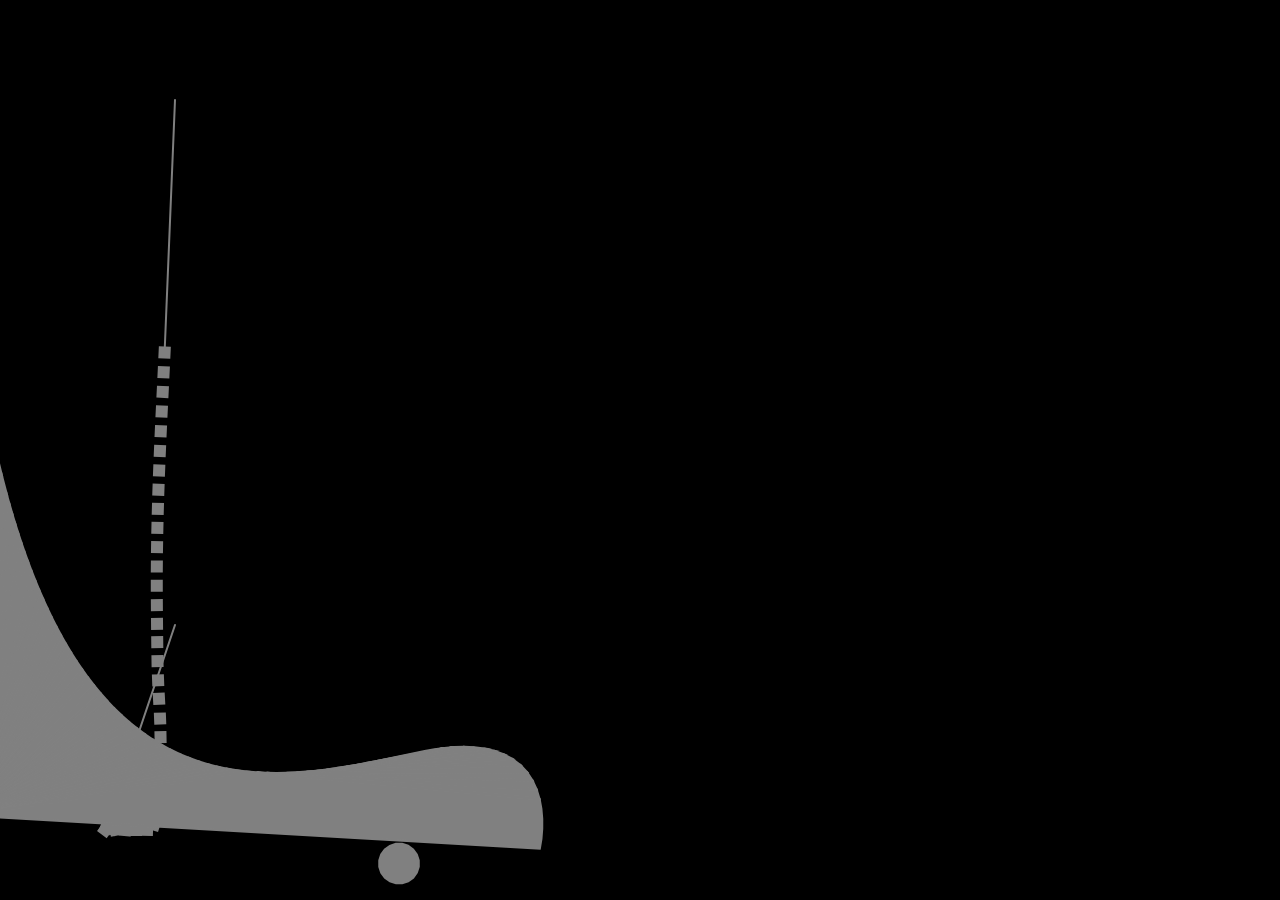
==== air/index.html @ 13b6eb5d "got svgs working" ====
<!DOCTYPE html>
<html lang="en">
  <head>
    <meta charset="utf-8" />
    <meta name="viewport" content="width=device-width, initial-scale=1.0">

    <title>Sketch</title>

    <link rel="stylesheet" type="text/css" href="../style.css">
    <!-- <script src="https://cdnjs.cloudflare.com/ajax/libs/matter-js/0.17.1/matter.min.js"></script> -->
    <script src="../libraries/p5.min.js"></script>
    <script src="../libraries/p5.sound.min.js"></script>
    <script language="javascript" type="text/javascript" src="../libraries/decomp.min.js"></script>
    <script language="javascript" type="text/javascript" src="../libraries/pathseg.js"></script>
    <script language="javascript" type="text/javascript" src="../libraries/p5.js"></script>
    <script language="javascript" type="text/javascript" src="../libraries/matter.js"></script>
    <script language="javascript" type="text/javascript" src="../libraries/helpers.js"></script>

  </head>

  <body>
    <!-- <script src="sketch.js"></script> -->
    <script src="test.js"></script>
    <script src="../components/air/Particle.js"></script>

    <!-- ADD IN THE SCRIPTS YOU USE HERE YOU BUMS -->
  </body>
</html>
---- style.css ----
html, body {
  margin: 0;
  padding: 0;
}

canvas {
  display: block;
}
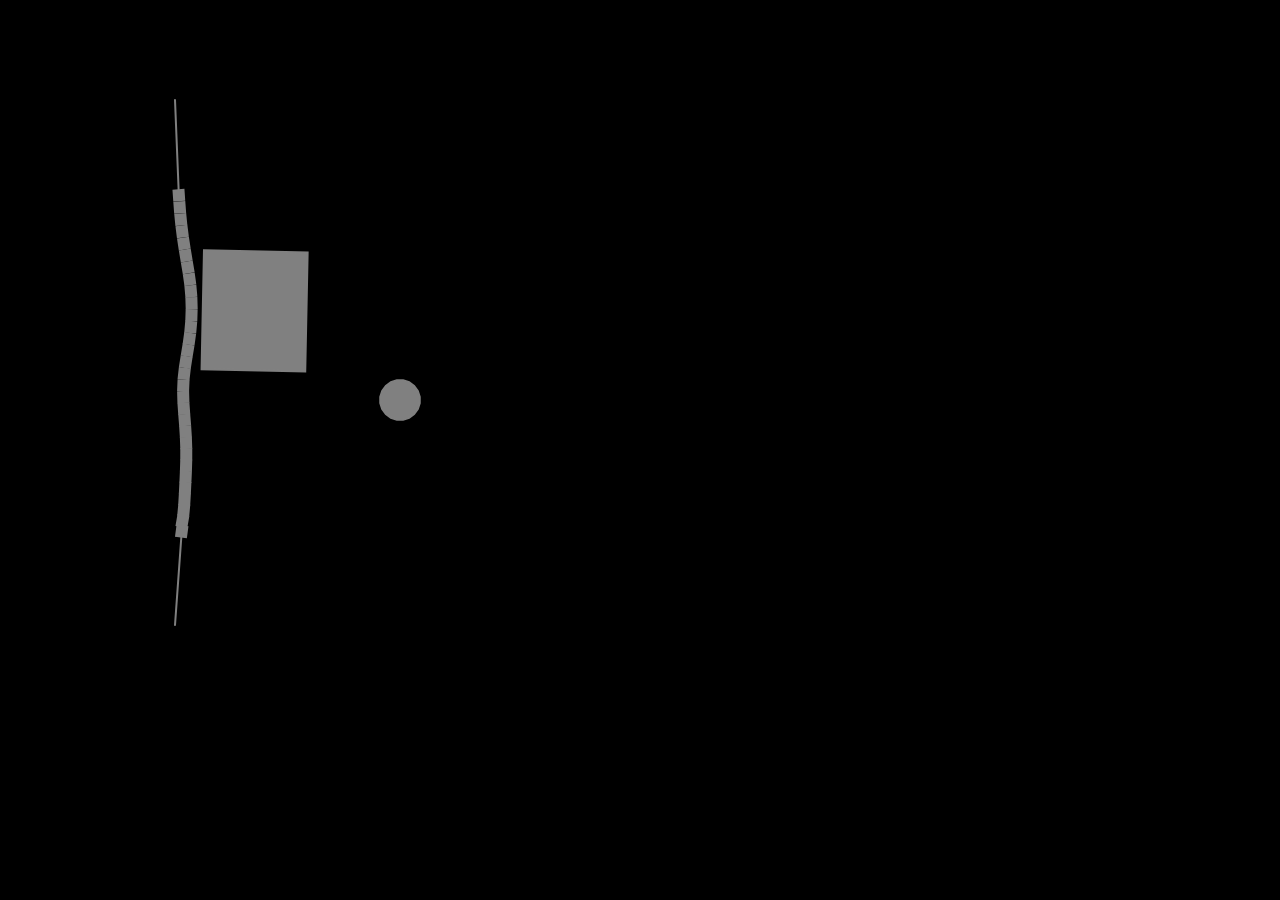
==== commit 4dcbd7dc: "figured out reliable svgs" ====
--- a/air/index.html
+++ b/air/index.html
@@ -7,11 +7,10 @@
     <title>Sketch</title>
 
     <link rel="stylesheet" type="text/css" href="../style.css">
-    <!-- <script src="https://cdnjs.cloudflare.com/ajax/libs/matter-js/0.17.1/matter.min.js"></script> -->
+    <script language="javascript" type="text/javascript" src="../libraries/decomp.min.js"></script>
+    <script language="javascript" type="text/javascript" src="../libraries/pathseg.js"></script>
     <script src="../libraries/p5.min.js"></script>
     <script src="../libraries/p5.sound.min.js"></script>
-    <script language="javascript" type="text/javascript" src="../libraries/decomp.min.js"></script>
-    <script language="javascript" type="text/javascript" src="../libraries/pathseg.js"></script>
     <script language="javascript" type="text/javascript" src="../libraries/p5.js"></script>
     <script language="javascript" type="text/javascript" src="../libraries/matter.js"></script>
     <script language="javascript" type="text/javascript" src="../libraries/helpers.js"></script>
@@ -21,7 +20,6 @@
   <body>
     <!-- <script src="sketch.js"></script> -->
     <script src="test.js"></script>
-    <script src="../components/air/Particle.js"></script>
 
     <!-- ADD IN THE SCRIPTS YOU USE HERE YOU BUMS -->
   </body>
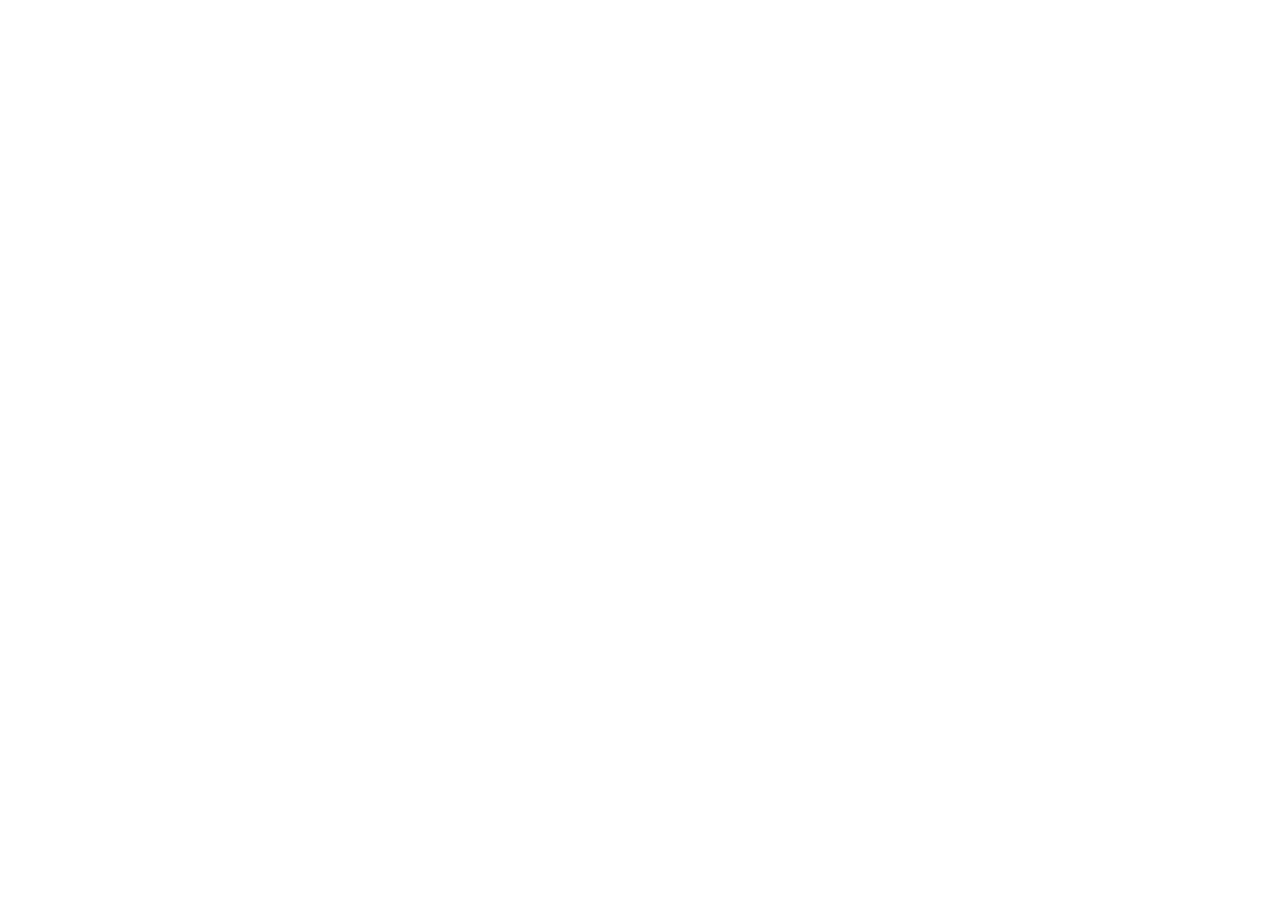
==== commit dcc34514: "advanced conditionals with onFinished" ====
--- a/air/index.html
+++ b/air/index.html
@@ -19,6 +19,8 @@
 
   <body>
     <!-- <script src="sketch.js"></script> -->
+    <script src="conditional.js"></script>
+    <script src="Ragdoll.js"></script>
     <script src="test.js"></script>
 
     <!-- ADD IN THE SCRIPTS YOU USE HERE YOU BUMS -->
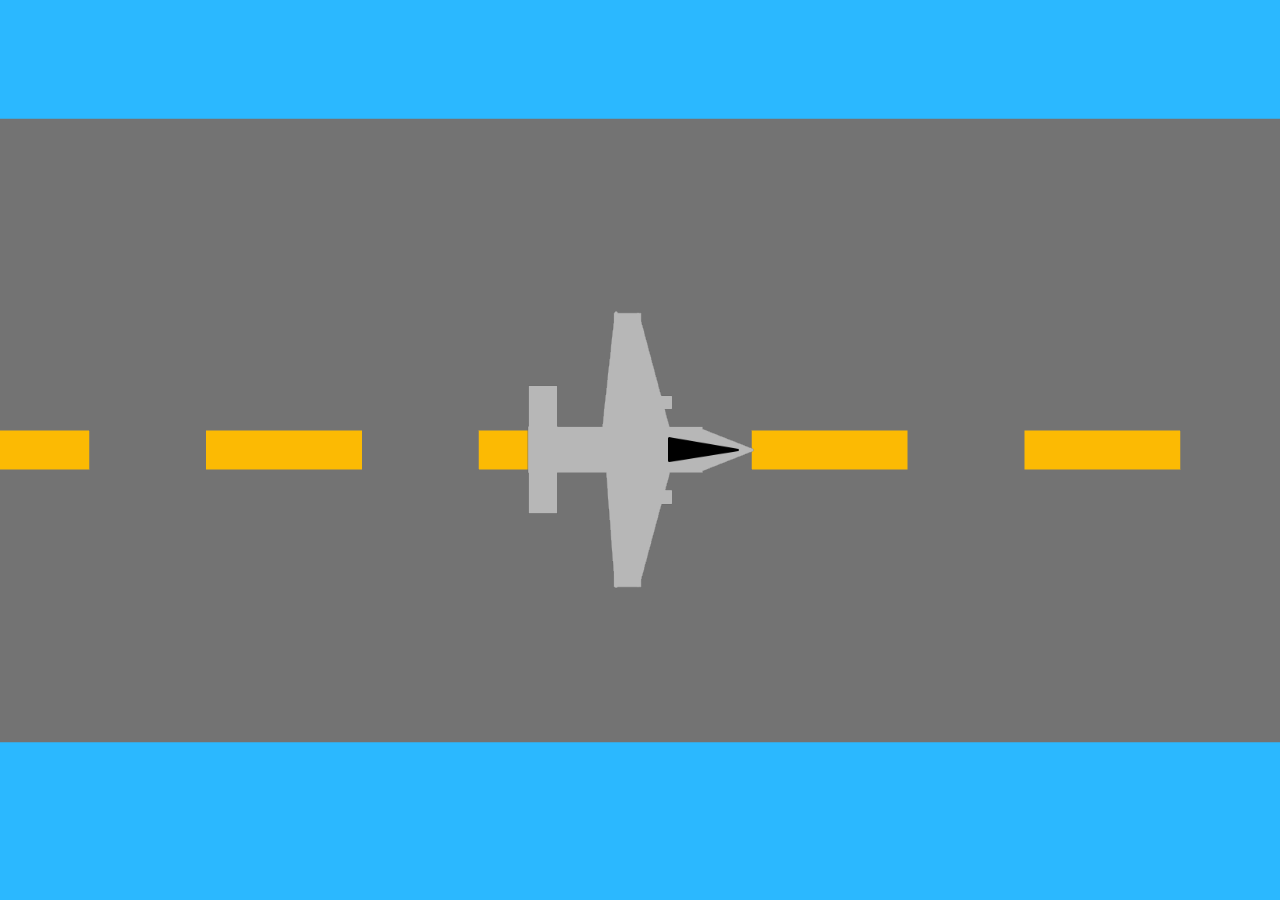
==== commit 059b9529: "added runway" ====
--- a/air/index.html
+++ b/air/index.html
@@ -14,13 +14,26 @@
     <script language="javascript" type="text/javascript" src="../libraries/p5.js"></script>
     <script language="javascript" type="text/javascript" src="../libraries/matter.js"></script>
     <script language="javascript" type="text/javascript" src="../libraries/helpers.js"></script>
+    <style>
+      body {
+        padding: 0;
+        margin: 0;
+      }
 
+      #sprite-background {
+        position: absolute;
+        width: 100%;
+        height: 100%;
+        background: url('resources/air_background.png') no-repeat;
+        z-index: -1;
+      }
+    </style>
   </head>
 
   <body>
     <!-- <script src="sketch.js"></script> -->
     <script src="conditional.js"></script>
-    <script src="Ragdoll.js"></script>
+    <!-- <script src="Ragdoll.js"></script> -->
     <script src="test.js"></script>
 
     <!-- ADD IN THE SCRIPTS YOU USE HERE YOU BUMS -->
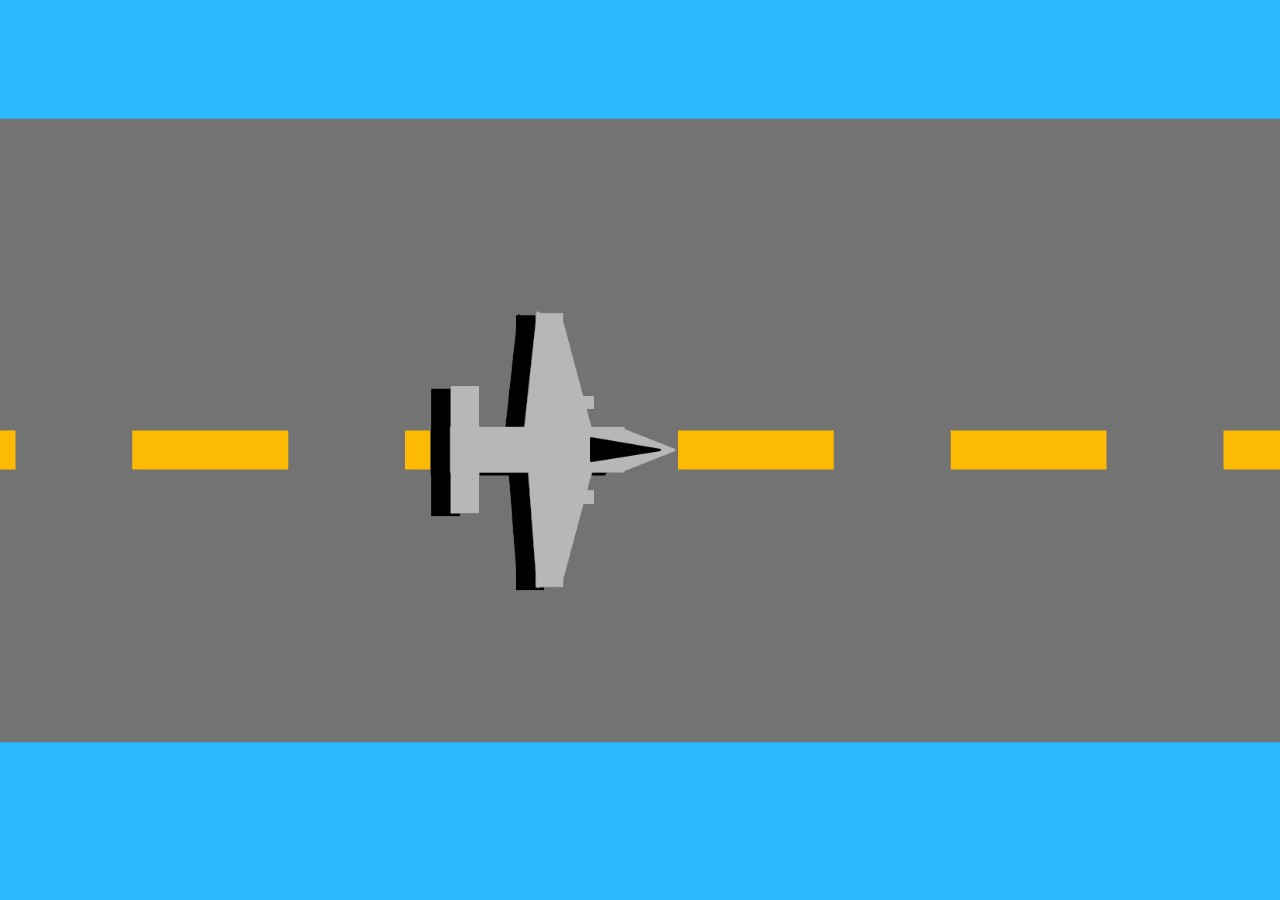
==== commit 19622ad4: "going too fast" ====
--- a/air/index.html
+++ b/air/index.html
@@ -33,6 +33,7 @@
   <body>
     <!-- <script src="sketch.js"></script> -->
     <script src="conditional.js"></script>
+    <script src="ice-particle-peg.js"></script>
     <!-- <script src="Ragdoll.js"></script> -->
     <script src="test.js"></script>
 
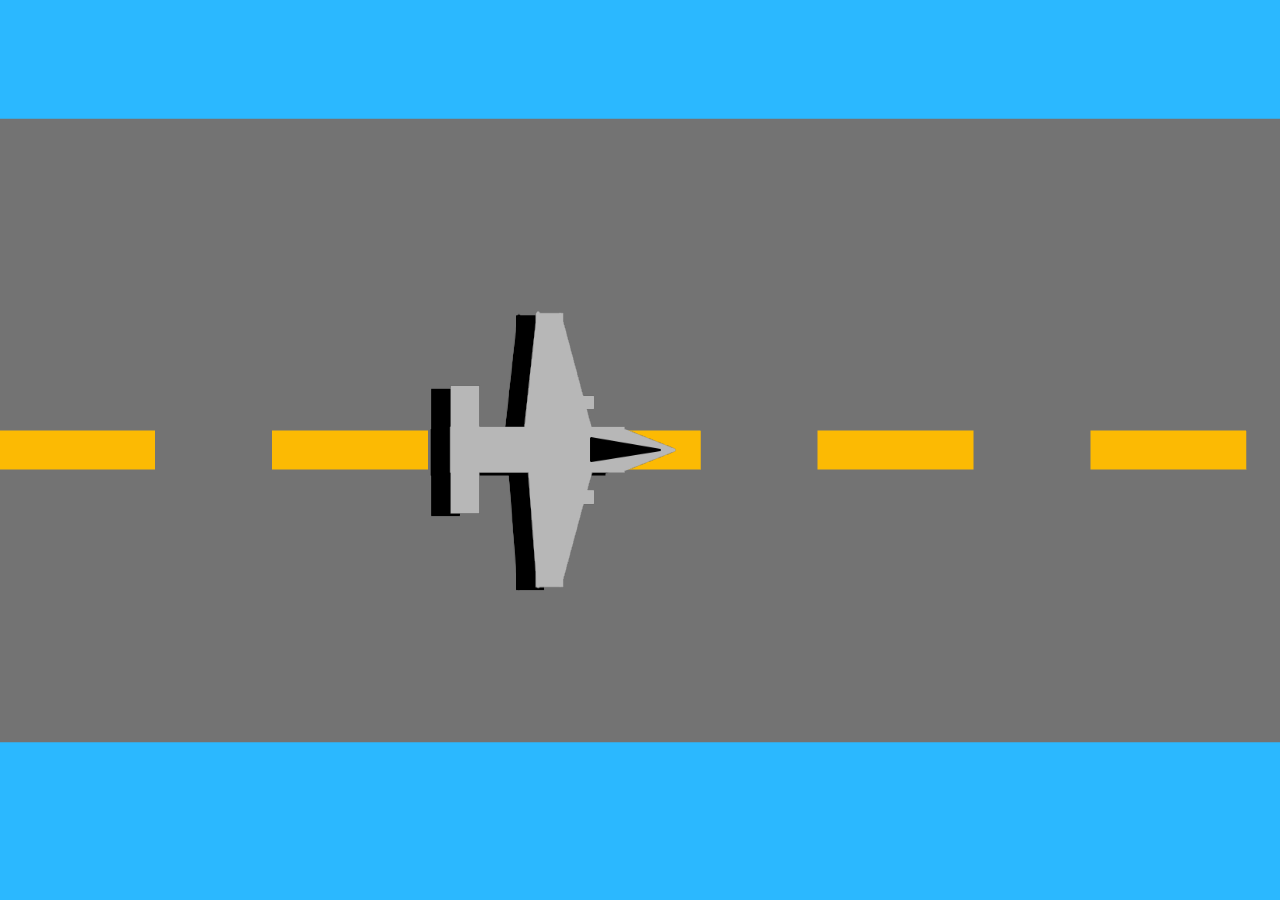
==== commit ae45c1ae: "move to desktop" ====
--- a/air/index.html
+++ b/air/index.html
@@ -3,8 +3,7 @@
   <head>
     <meta charset="utf-8" />
     <meta name="viewport" content="width=device-width, initial-scale=1.0">
-
-    <title>Sketch</title>
+    <title>Dead Men Tell No Tales</title>
 
     <link rel="stylesheet" type="text/css" href="../style.css">
     <script language="javascript" type="text/javascript" src="../libraries/decomp.min.js"></script>
@@ -19,7 +18,6 @@
         padding: 0;
         margin: 0;
       }
-
       #sprite-background {
         position: absolute;
         width: 100%;
@@ -33,8 +31,8 @@
   <body>
     <!-- <script src="sketch.js"></script> -->
     <script src="conditional.js"></script>
-    <script src="ice-particle-peg.js"></script>
-    <!-- <script src="Ragdoll.js"></script> -->
+    <script src="air-particle-peg.js"></script>
+    <script src="Ragdoll.js"></script>
     <script src="test.js"></script>
 
     <!-- ADD IN THE SCRIPTS YOU USE HERE YOU BUMS -->
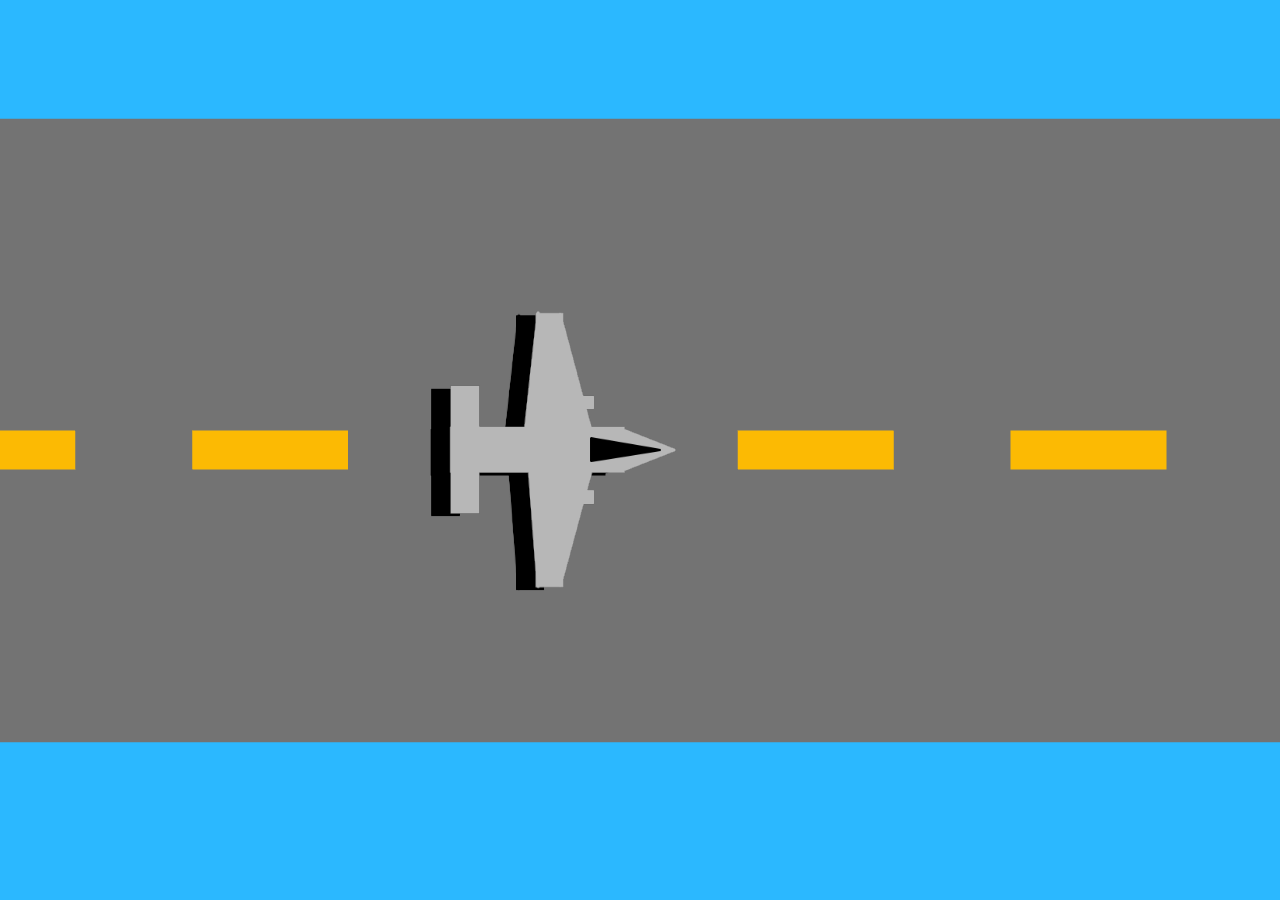
==== commit 6b22b260: "abahay" ====
--- a/air/index.html
+++ b/air/index.html
@@ -33,6 +33,7 @@
     <script src="conditional.js"></script>
     <script src="air-particle-peg.js"></script>
     <script src="Ragdoll.js"></script>
+    <script src="cloth.js"></script>
     <script src="test.js"></script>
 
     <!-- ADD IN THE SCRIPTS YOU USE HERE YOU BUMS -->
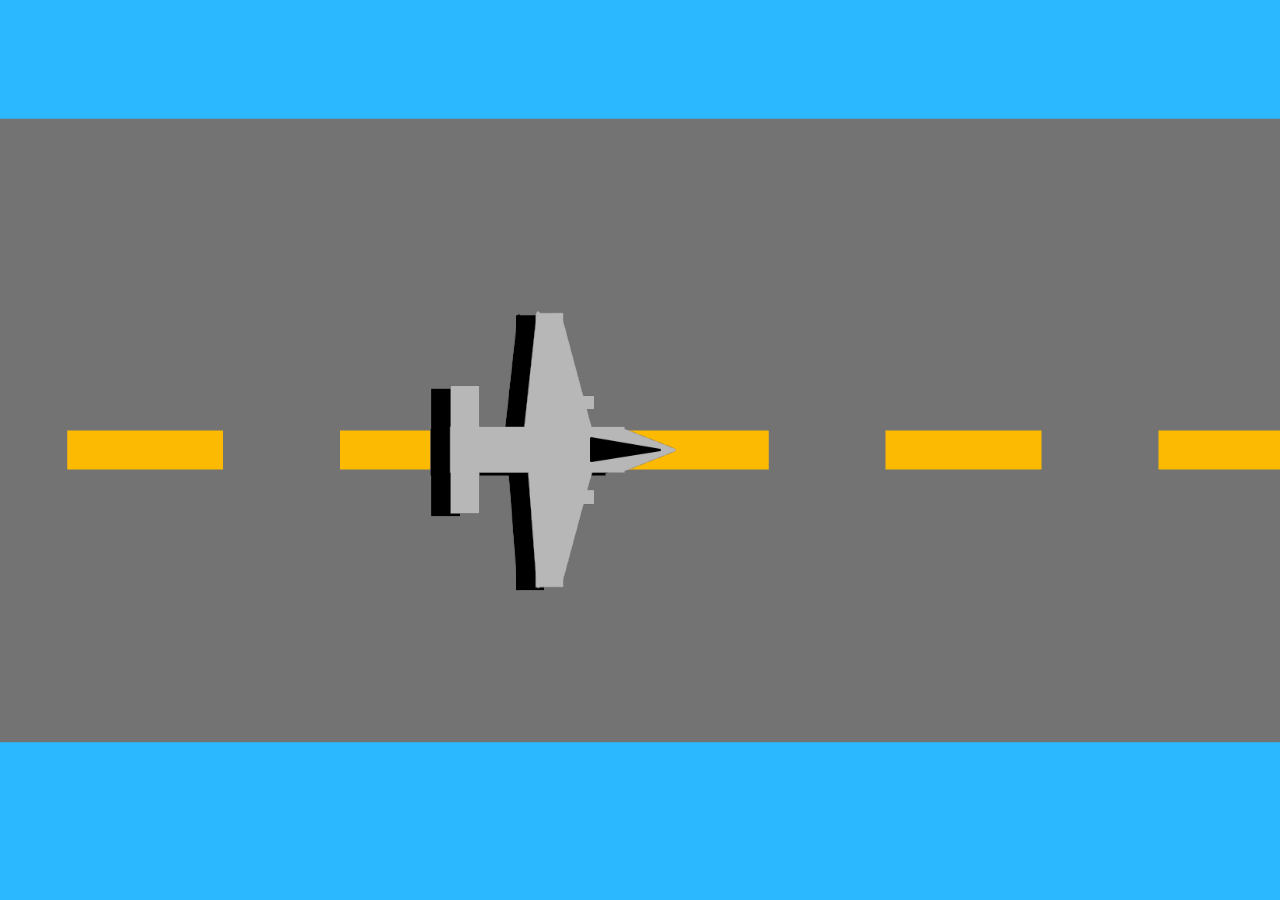
==== commit b50bf81c: "newtons cradle" ====
--- a/air/index.html
+++ b/air/index.html
@@ -30,10 +30,11 @@
 
   <body>
     <!-- <script src="sketch.js"></script> -->
-    <script src="conditional.js"></script>
+    <script src="airConditional.js"></script>
     <script src="air-particle-peg.js"></script>
     <script src="Ragdoll.js"></script>
     <script src="cloth.js"></script>
+    <script src="newtonsCradle.js"></script>
     <script src="test.js"></script>
 
     <!-- ADD IN THE SCRIPTS YOU USE HERE YOU BUMS -->
